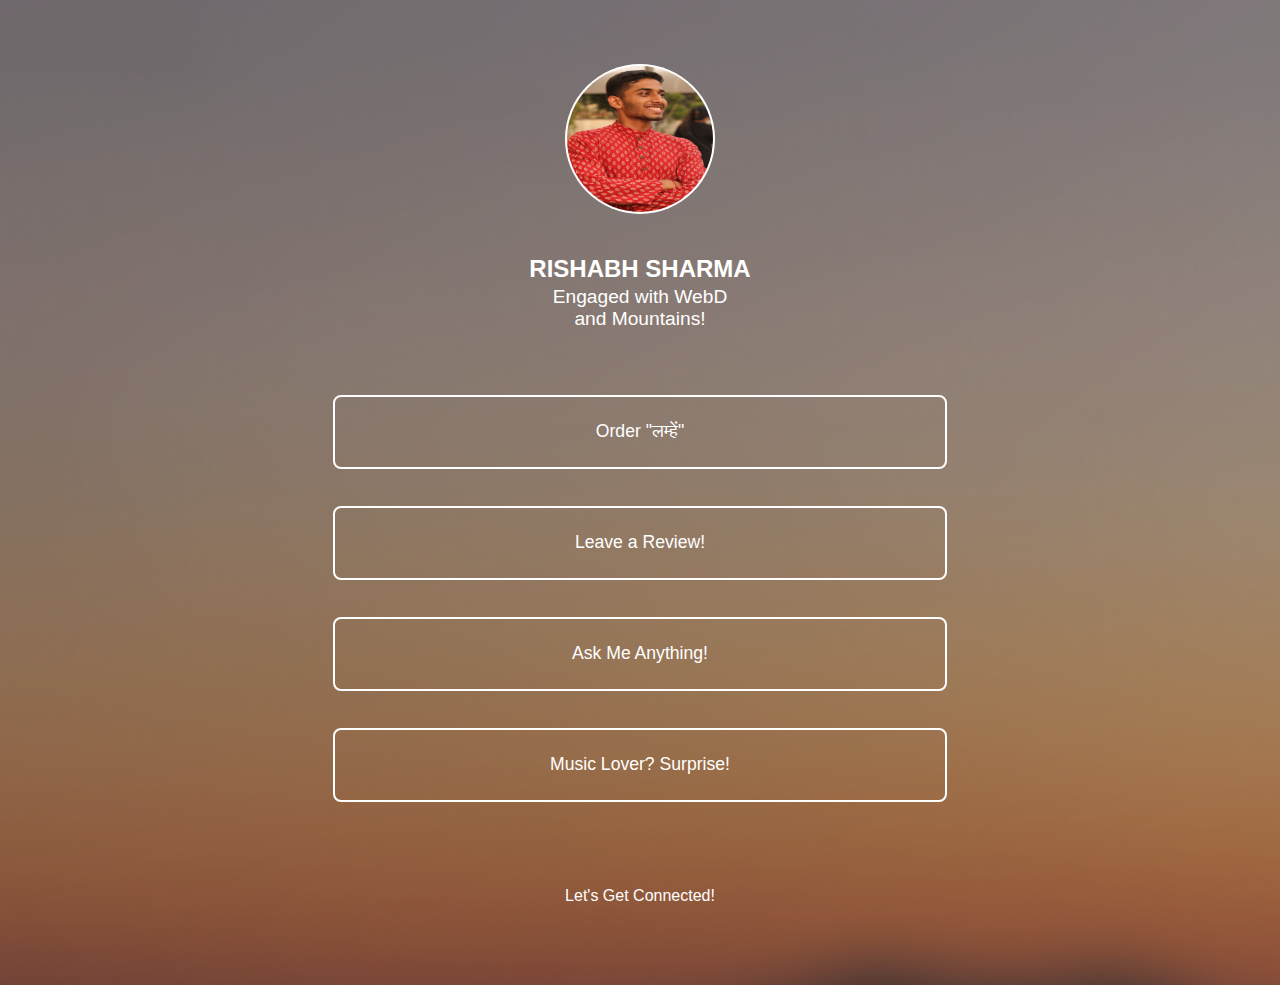
==== index.html @ 3eb9f031 "updated links" ====
<!DOCTYPE html>
<html lang="en">
<head>
    <meta charset="UTF-8">
    <meta http-equiv="X-UA-Compatible" content="IE=edge">
    <meta name="viewport" content="width=device-width, initial-scale=1.0">
    <link rel="icon" type="image/png" href="favicon.png">
    <link rel="stylesheet" href="https://pro.fontawesome.com/releases/v5.10.0/css/all.css" integrity="sha384-AYmEC3Yw5cVb3ZcuHtOA93w35dYTsvhLPVnYs9eStHfGJvOvKxVfELGroGkvsg+p" crossorigin="anonymous"/>
    <link rel="stylesheet" href="styles.css">
    <title>Rishabh Sharma</title>
</head>
<body>
    <div class="outer-div">
        <div class="profile-pic-div">
            <img src="prof-pic-new.jpg" alt="" class="profile-pic">
        </div>
        
        <div class="intro">
            <div class="name"><p>RISHABH SHARMA</p></div>
            <div class="intro-text"><p>Engaged with WebD and Mountains!</p></div>
        </div>
        
        <div class="linktree">
            <div class="linktree-link link-1">
                <button class="linktree-btn btn-1" onclick="window.location.href='./lamhe.html'">Order "लम्हें"</button>
            </div>
            <div class="linktree-link link-2">
                <button class="linktree-btn btn-1" onclick="window.location.href='https://forms.gle/EvSQQd99ZXu58Mmp7'">Leave a Review!</button>
            </div>
            <div class="linktree-link link-3">
                <button class="linktree-btn btn-2" onclick="window.location.href='https://forms.gle/Tbg4TvwHki1XtCBw6'">Ask Me Anything!</button>
            </div>
            <div class="linktree-link link-4">
                <button class="linktree-btn btn-3" onclick="window.location.href='https://open.spotify.com/user/31tdvzt32qlzdwokvermlipqpdsy'">Music Lover? Surprise!</button>
            </div>
        </div>

        <div class="social-media">
            <div class="footer-text"><p>Let's Get Connected!</p></div>
            <div class="sm-icons">
                <a href="https://www.instagram.com/rs_the_wanderer" target="_blank"><i class="fab sm-icon fa-instagram"></i></a>
                <a href="https://twitter.com/RishabhXWebD"><i class="fab sm-icon fa-twitter "></i></a>
                <a href="https://www.github.com/rishabh0540/"><i class="fab sm-icon fa-github"></i></a>
                <a href="https://in.linkedin.com/in/rishabh-sharma-678567175"><i class="fab sm-icon fa-linkedin"></i></a>
            </div>
        </div>

    </div>
</body>
</html>
---- styles.css ----
body{
    background-color: black;
    padding: 0%;
    margin: 0;
    /* background-image: url('bgimg1.png'); */
    background-image: url('FinalCover.jpg');
    background-repeat: no-repeat;
    background-size:cover;
}

p{
    color: white;
    font-family: sans-serif;
    text-align: center;
}

.outer-div{
    width: 80%;
    margin: 15% auto;
    display: flex;
    flex-direction: column;
    align-items: center;
}

.profile-pic-div{
    border-radius: 100%;
    background-color: white;
    width: 94px;
    height: 94px;
    margin-bottom: 8%;
}

.profile-pic{
    border-radius: 100%;
    width: 90px;
    height: 90px;
    position: relative;
    top: 2px;
    left: 2px;
}

.intro{
    display: flex;
    flex-direction: column;
    align-items: center;
}

.name p{
    font-weight: bold;
    font-size: 1.1rem;
}

.intro-text{
    margin: 1% auto 5% auto;
    width: 60%;
    font-size: 0.8rem;
}
.intro p{
    margin: 0;
}

.intro-text p{
    font-size: 0.9rem;
}

.linktree{
    width: 96%;
    margin: 5% auto 10% auto;
}

.linktree-btn{
    width: 100%;
    border-radius: 8px;
    border-color: white;
    background: transparent;
    border-style: solid;
    border-width: 2px;
    color: white;
    margin: 4% auto;
    padding: 5% 2%;
    font-size: 1rem;
}:hover{
    /* color: bisque;
    border-color: bisque; */
    color: #111824;
    border-color: #111824;
}

.sm-icons{
    display: flex;
    flex-direction: row;
    justify-content: space-around;
}

.fab{
    color: white;
    font-size: 1.4rem;
}:hover{
    /* color: bisque; */
    color: #111824;
}
:hover{
    color: #111824;
}

@media screen and (min-width:425px) and (max-width:768px){
    .outer-div{
        margin: 10% auto;
    }
    .profile-pic-div{
        width: 120px;
        height: 120px;
        margin-bottom: 5%;
    }
    .profile-pic{
        width: 116px;
        height: 116px;
    }
    .name p{
        font-size: 1.3rem;
    }
    .intro-text p{
        font-size: 1.1rem;
    }
    .linktree{
        margin-top: 5%;
        width: 80%;
    }
    .linktree-btn{
        font-size: 1.1rem;
    }
}

@media screen and (min-width:769px){
    .outer-div{
        margin: 5% auto;
    }
    .profile-pic-div{
        width: 150px;
        height: 150px;
        margin-bottom: 4%;
    }
    .profile-pic{
        width: 146px;
        height: 146px;
    }
    .name p{
        font-size: 1.5rem;
    }
    .intro-text p{
        font-size: 1.2rem;
    }
    .linktree{
        width: 60%;
        margin: 3% auto 5% auto;
    }
    .linktree-btn{
        margin: 3% auto;
        font-size: 1.1rem;
        padding: 4% 2%;
    }
}
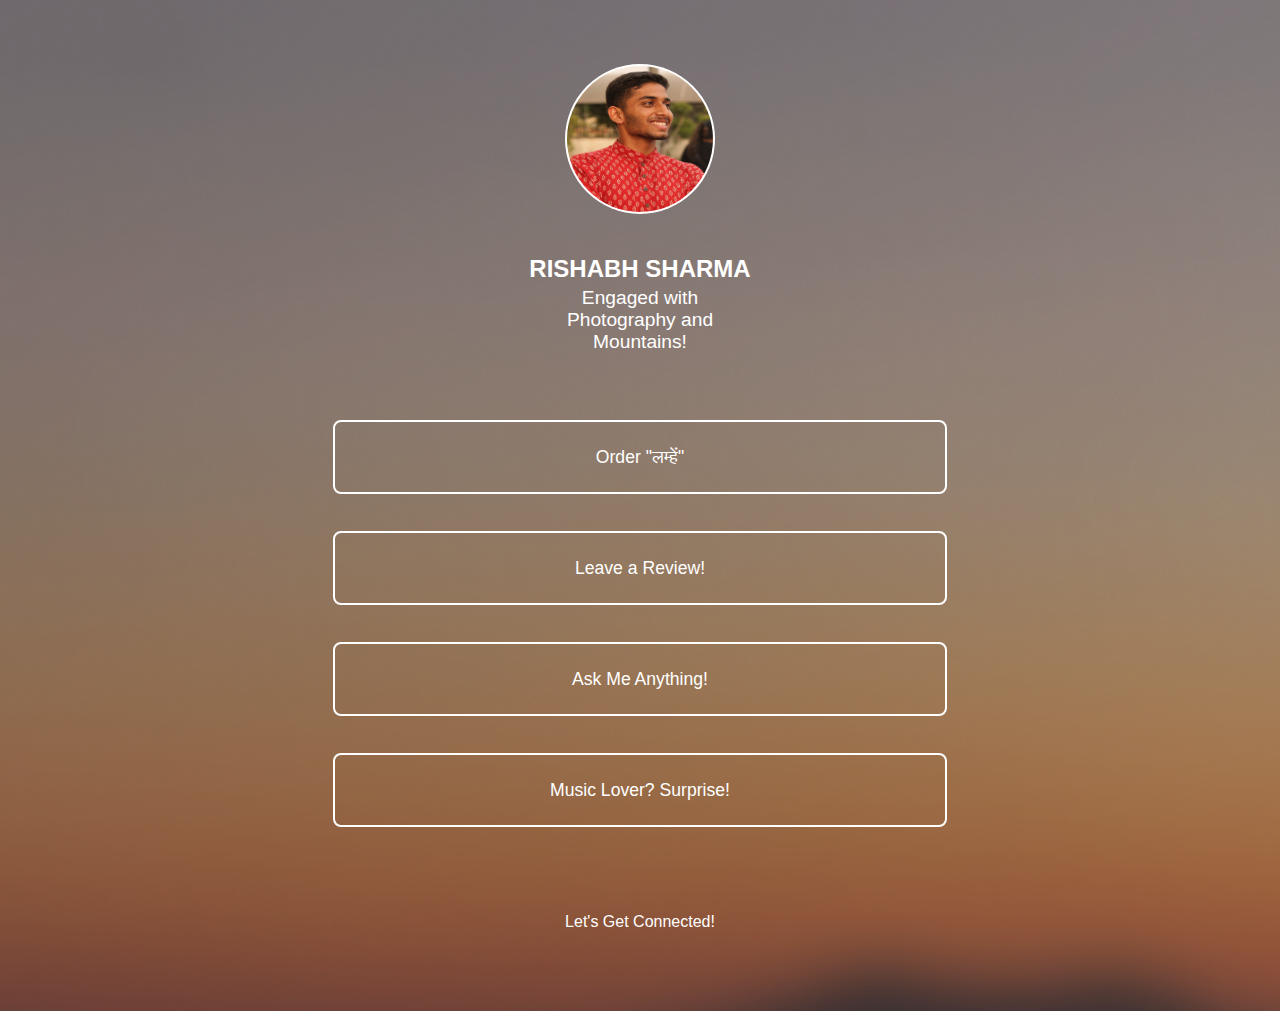
==== commit d7d798a5: "updated bio" ====
--- a/index.html
+++ b/index.html
@@ -17,7 +17,7 @@
         
         <div class="intro">
             <div class="name"><p>RISHABH SHARMA</p></div>
-            <div class="intro-text"><p>Engaged with WebD and Mountains!</p></div>
+            <div class="intro-text"><p>Engaged with Photography and Mountains!</p></div>
         </div>
         
         <div class="linktree">
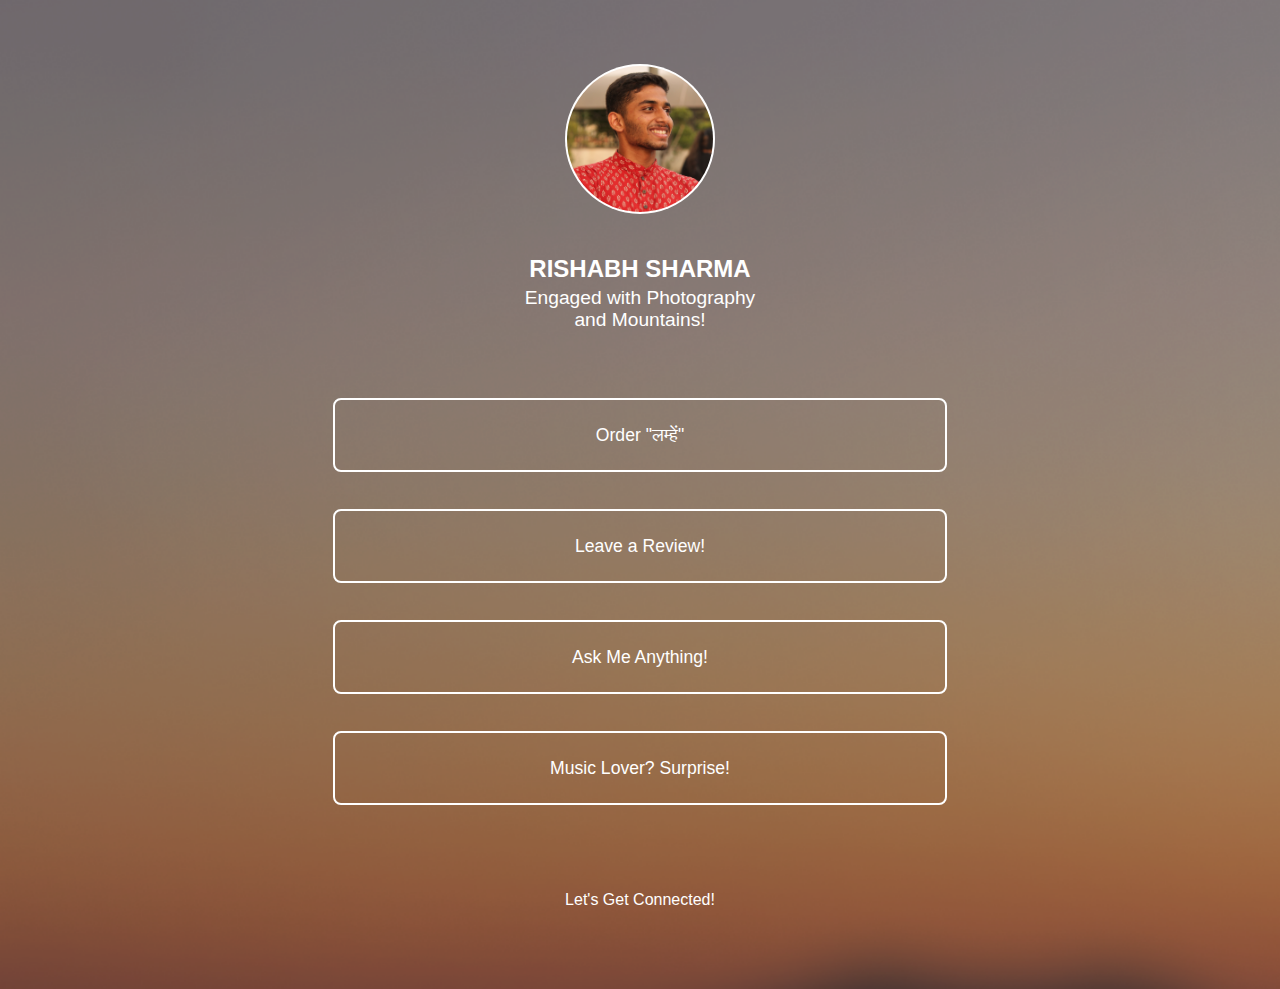
==== commit 23cf56e1: "Update index.html" ====
--- a/index.html
+++ b/index.html
@@ -39,7 +39,7 @@
             <div class="footer-text"><p>Let's Get Connected!</p></div>
             <div class="sm-icons">
                 <a href="https://www.instagram.com/rs_the_wanderer" target="_blank"><i class="fab sm-icon fa-instagram"></i></a>
-                <a href="https://twitter.com/RishabhXWebD"><i class="fab sm-icon fa-twitter "></i></a>
+                <a href="https://twitter.com/Rishabh_hackCBS"><i class="fab sm-icon fa-twitter "></i></a>
                 <a href="https://www.github.com/rishabh0540/"><i class="fab sm-icon fa-github"></i></a>
                 <a href="https://in.linkedin.com/in/rishabh-sharma-678567175"><i class="fab sm-icon fa-linkedin"></i></a>
             </div>
@@ -47,4 +47,4 @@
 
     </div>
 </body>
-</html>+</html>
--- a/styles.css
+++ b/styles.css
@@ -52,7 +52,7 @@
 
 .intro-text{
     margin: 1% auto 5% auto;
-    width: 60%;
+    width: 70%;
     font-size: 0.8rem;
 }
 .intro p{
@@ -103,7 +103,7 @@
     color: #111824;
 }
 
-@media screen and (min-width:425px) and (max-width:768px){
+@media screen and (min-width:320px) and (max-width:768px){
     .outer-div{
         margin: 10% auto;
     }
@@ -119,6 +119,9 @@
     .name p{
         font-size: 1.3rem;
     }
+    .intro-text{
+        width: 80%;
+    }
     .intro-text p{
         font-size: 1.1rem;
     }
@@ -128,6 +131,12 @@
     }
     .linktree-btn{
         font-size: 1.1rem;
+    }
+}
+
+@media screen and (min-width:320px) and (max-width:375px){
+    .intro-text{
+        width: 85%;
     }
 }
 
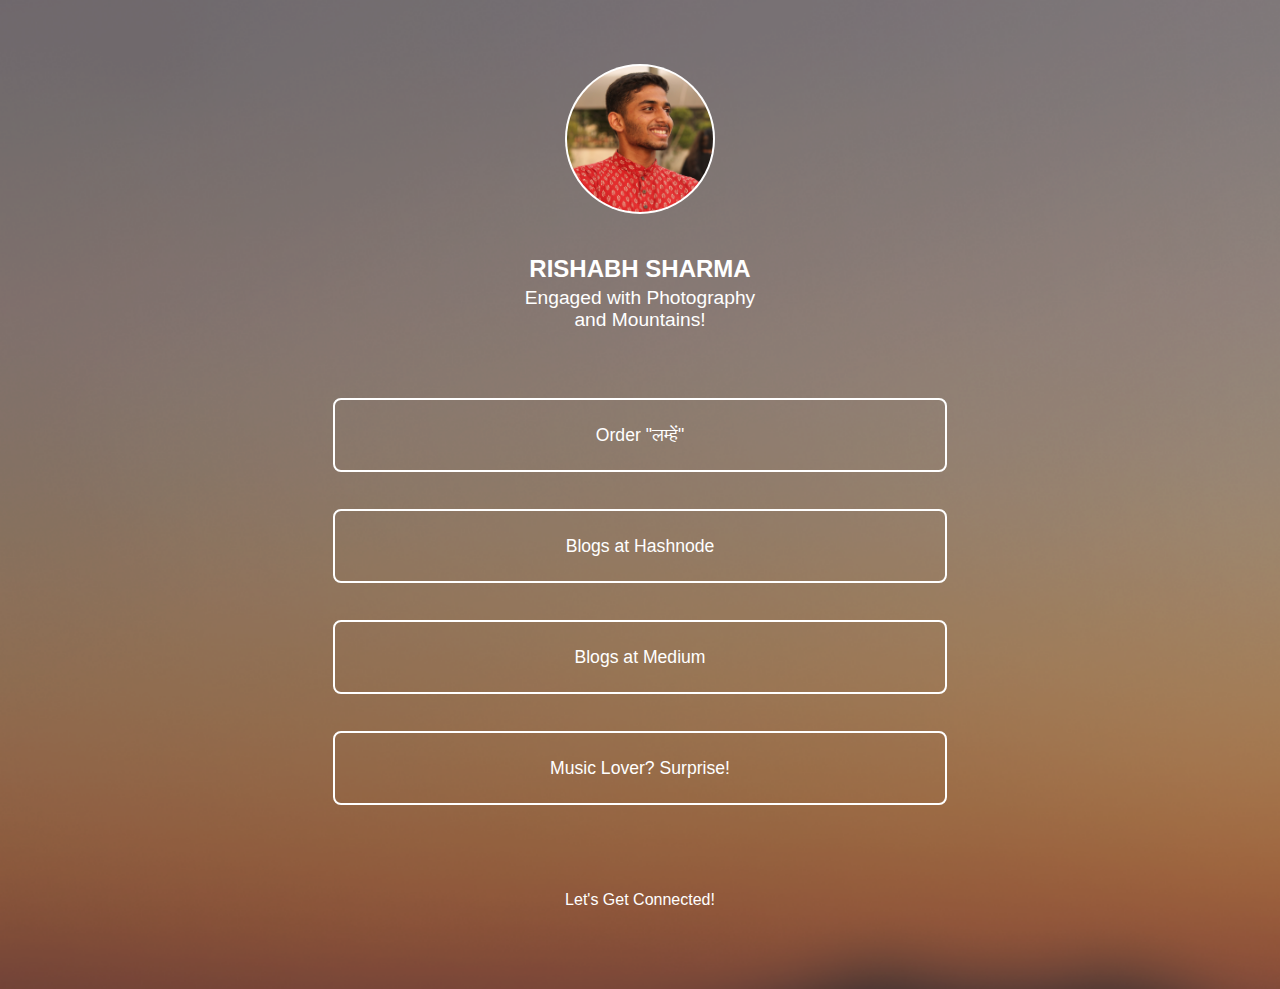
==== commit 9cde319b: "Update index.html" ====
--- a/index.html
+++ b/index.html
@@ -25,10 +25,10 @@
                 <button class="linktree-btn btn-1" onclick="window.location.href='./lamhe.html'">Order "लम्हें"</button>
             </div>
             <div class="linktree-link link-2">
-                <button class="linktree-btn btn-1" onclick="window.location.href='https://forms.gle/EvSQQd99ZXu58Mmp7'">Leave a Review!</button>
+                <button class="linktree-btn btn-1" onclick="window.location.href='https://rishabhhackcbs.hashnode.dev/'">Blogs at Hashnode</button>
             </div>
             <div class="linktree-link link-3">
-                <button class="linktree-btn btn-2" onclick="window.location.href='https://forms.gle/Tbg4TvwHki1XtCBw6'">Ask Me Anything!</button>
+                <button class="linktree-btn btn-2" onclick="window.location.href='https://rishabhsh.medium.com/'">Blogs at Medium</button>
             </div>
             <div class="linktree-link link-4">
                 <button class="linktree-btn btn-3" onclick="window.location.href='https://open.spotify.com/user/31tdvzt32qlzdwokvermlipqpdsy'">Music Lover? Surprise!</button>
@@ -42,6 +42,7 @@
                 <a href="https://twitter.com/Rishabh_hackCBS"><i class="fab sm-icon fa-twitter "></i></a>
                 <a href="https://www.github.com/rishabh0540/"><i class="fab sm-icon fa-github"></i></a>
                 <a href="https://in.linkedin.com/in/rishabh-sharma-678567175"><i class="fab sm-icon fa-linkedin"></i></a>
+                <a href="https://dev.to/rishabh_hackcbs"><i class="fab sm-icon fa-dev"></i></a>
             </div>
         </div>
 
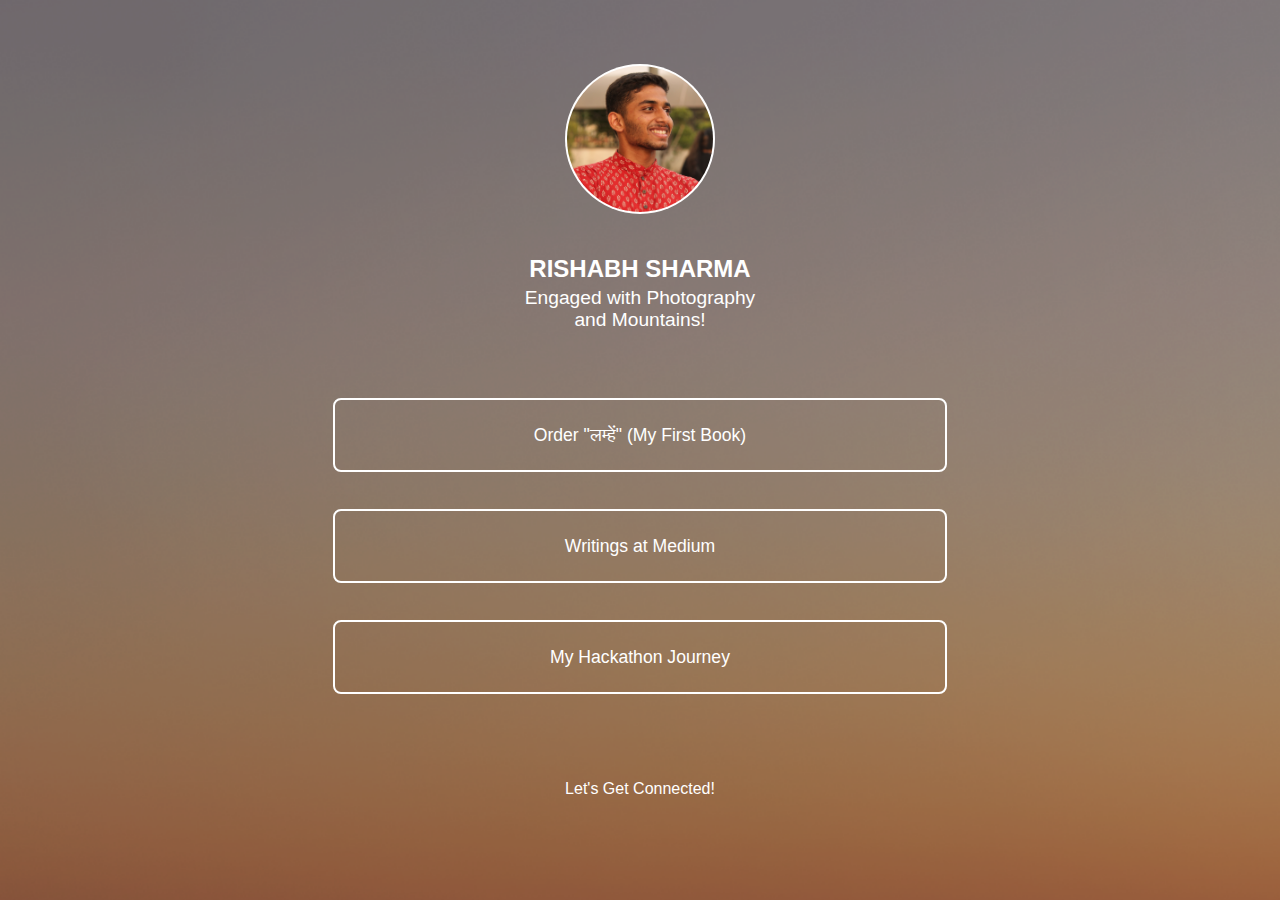
==== commit 473bcbcf: "Update index.html" ====
--- a/index.html
+++ b/index.html
@@ -22,27 +22,23 @@
         
         <div class="linktree">
             <div class="linktree-link link-1">
-                <button class="linktree-btn btn-1" onclick="window.location.href='./lamhe.html'">Order "लम्हें"</button>
+                <button class="linktree-btn btn-1" onclick="window.location.href='./lamhe.html'">Order "लम्हें" (My First Book)</button>
+            </div>
+            <div class="linktree-link link-3">
+                <button class="linktree-btn btn-2" onclick="window.location.href='https://rishabhsharmablogs.medium.com/'">Writings at Medium</button>
             </div>
             <div class="linktree-link link-2">
-                <button class="linktree-btn btn-1" onclick="window.location.href='https://rishabhhackcbs.hashnode.dev/'">Blogs at Hashnode</button>
-            </div>
-            <div class="linktree-link link-3">
-                <button class="linktree-btn btn-2" onclick="window.location.href='https://rishabhsh.medium.com/'">Blogs at Medium</button>
-            </div>
-            <div class="linktree-link link-4">
-                <button class="linktree-btn btn-3" onclick="window.location.href='https://open.spotify.com/user/31tdvzt32qlzdwokvermlipqpdsy'">Music Lover? Surprise!</button>
+                <button class="linktree-btn btn-1" onclick="window.location.href='https://hashnode.com/@RishabhSharmaBlogs'">My Hackathon Journey</button>
             </div>
         </div>
 
         <div class="social-media">
             <div class="footer-text"><p>Let's Get Connected!</p></div>
             <div class="sm-icons">
+                <a href="https://in.linkedin.com/in/therishabhsh"><i class="fab sm-icon fa-linkedin"></i></a>
+                <a href="https://twitter.com/therishabhsh"><i class="fab sm-icon fa-twitter "></i></a>
+                <a href="https://www.github.com/rishabh0540/"><i class="fab sm-icon fa-github"></i></a>
                 <a href="https://www.instagram.com/rs_the_wanderer" target="_blank"><i class="fab sm-icon fa-instagram"></i></a>
-                <a href="https://twitter.com/Rishabh_hackCBS"><i class="fab sm-icon fa-twitter "></i></a>
-                <a href="https://www.github.com/rishabh0540/"><i class="fab sm-icon fa-github"></i></a>
-                <a href="https://in.linkedin.com/in/rishabh-sharma-678567175"><i class="fab sm-icon fa-linkedin"></i></a>
-                <a href="https://dev.to/rishabh_hackcbs"><i class="fab sm-icon fa-dev"></i></a>
             </div>
         </div>
 
